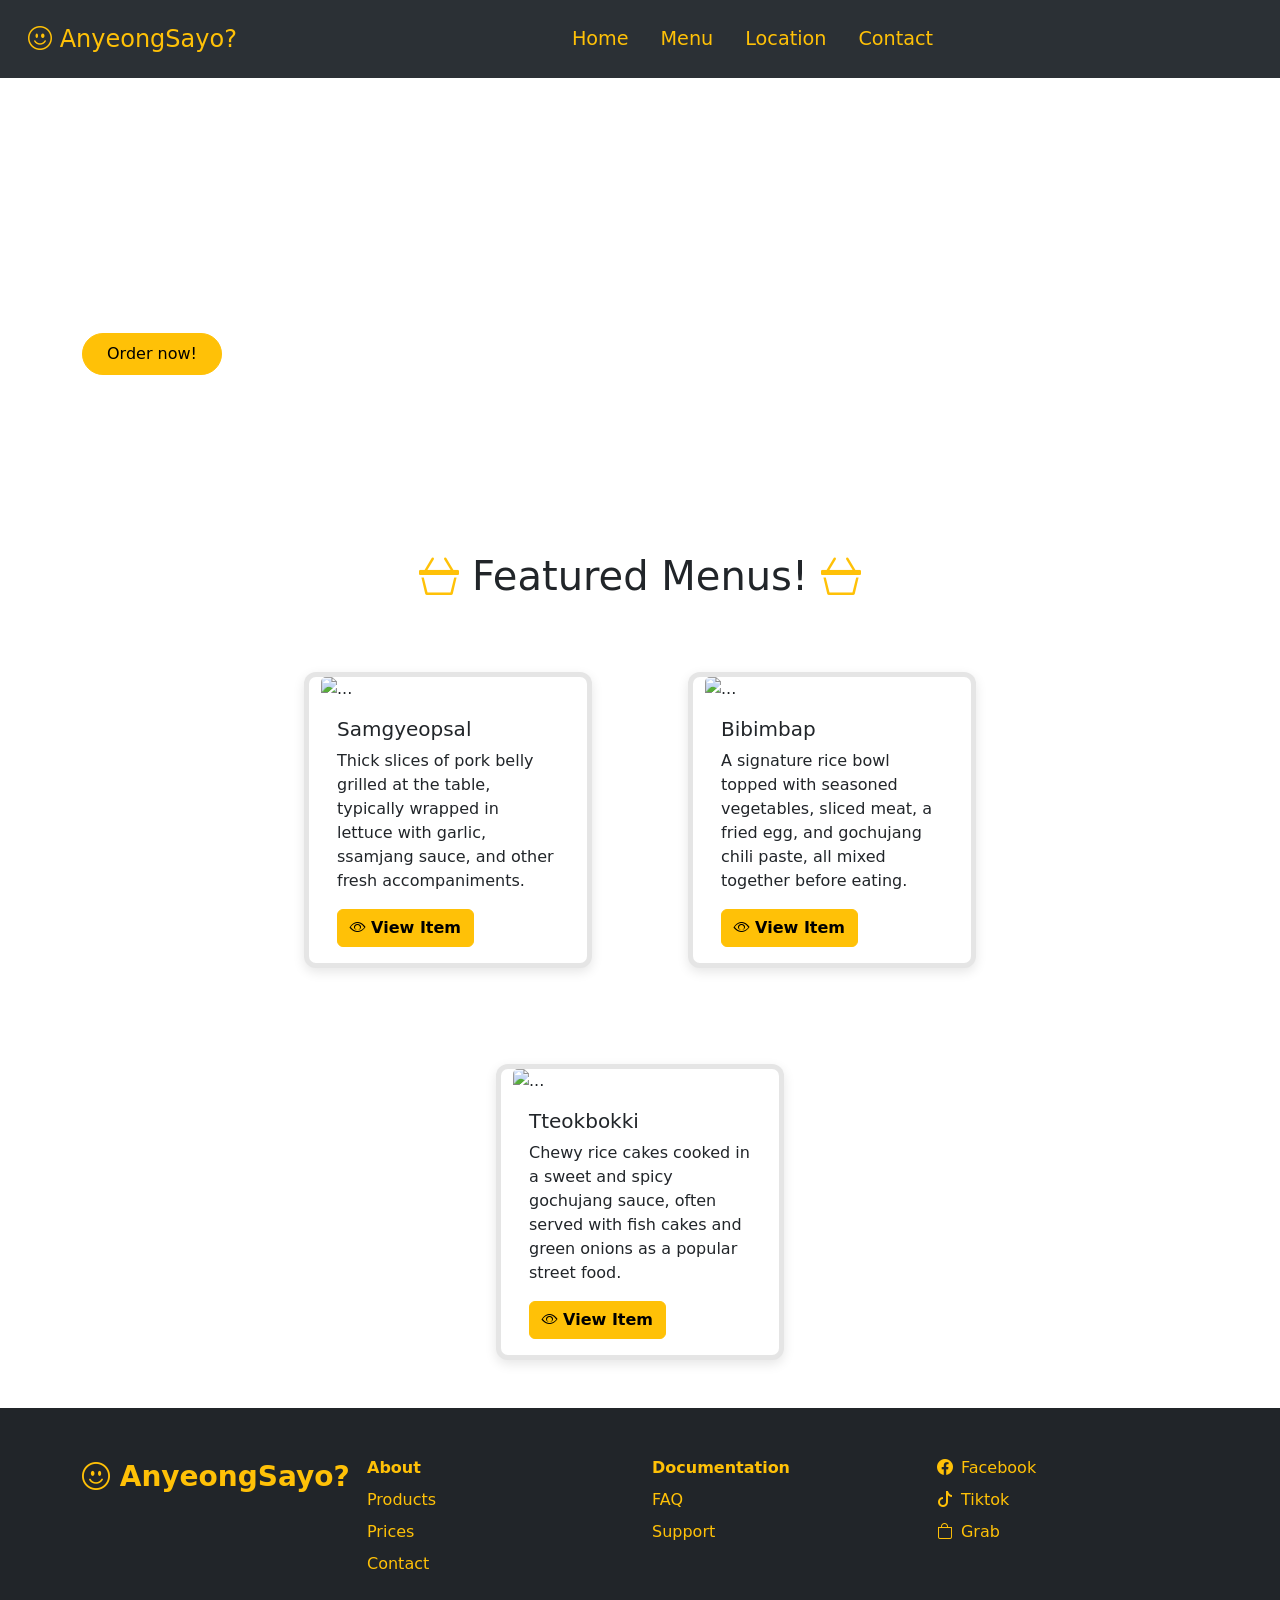
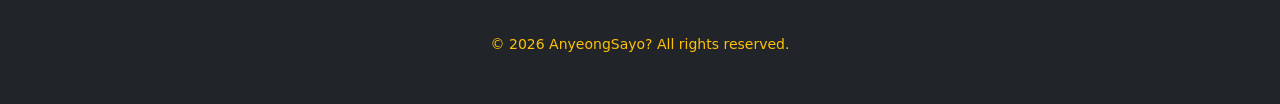
==== index.html @ 131c49ec "Add files via upload" ====
<!DOCTYPE html>
<html>
<head>
	<meta charset="utf-8">
	<meta name="viewport" content="width=device-width, initial-scale=1">
	<title>App Building1 s81</title>

	<link href="https://cdn.jsdelivr.net/npm/bootstrap@5.3.8/dist/css/bootstrap.min.css" rel="stylesheet" integrity="sha384-sRIl4kxILFvY47J16cr9ZwB07vP4J8+LH7qKQnuqkuIAvNWLzeN8tE5YBujZqJLB" crossorigin="anonymous">

	<link rel="stylesheet" href="https://cdn.jsdelivr.net/npm/bootstrap-icons@1.11.3/font/bootstrap-icons.min.css">

	<link rel="stylesheet" type="text/css" href="./index.css">
	 
</head>
<body>

	<!-- Navbar start -->
	<nav class="navbar navbar-expand-lg bg-body-tertiary p-3" data-bs-theme="dark">
		<div class="container-fluid">
			
				<a id="navbar-brand" class="navbar-brand text-warning" href="#"><i class="bi bi-emoji-smile"></i> AnyeongSayo?</a>
				<button class="navbar-toggler" type="button" data-bs-toggle="collapse" data-bs-target="#navbarNav" aria-controls="navbarNav" aria-expanded="false" aria-label="Toggle navigation">
				<span class="navbar-toggler-icon"></span>
				</button>
				<div class="collapse navbar-collapse" id="navbarNav">
				<ul class="navbar-nav mx-auto gap-3">
					<li class="nav-item">
					<a class="nav-link active text-warning" aria-current="page" href="#">Home</a>
					</li>
					<li class="nav-item">
					<a class="nav-link text-warning" href="#">Menu</a>
					</li>
					<li class="nav-item">
					<a class="nav-link text-warning" href="#">Location</a>
					</li>
					<li class="nav-item">
					<a class="nav-link disabled text-warning">Contact</a>
					</li>
				</ul>
			
			</div>
		</div>
	</nav>
	<!-- Navbar end -->

	<!-- Hero Section start -->
	<div id="heroSection" class="container-fluid p-0 vh-50">
		<div class="row h-100 g-0">
			<div class="col-12 h-100 position-relative">

				<!-- Headings start -->
				<div class="h-100 d-flex align-items-center">
					<div class="container">
						<div class="row">
							<div class="col-md-6">
								
								<div id="headingsSection" class="text-white">
									<h1>AnyeongSayo?</h1>
									<p class="lead"><strong>Buy our korean products and fullfill your cravings!</strong></p>
									<button id="orderButton" class="btn btn-warning rounded-pill px-4 py-2">Order now!</button>
								</div>
								
							</div>
						</div>
					</div>
				</div>
				<!-- Headings end -->
				
			</div>
		</div>
	</div>
	<!-- Hero Section end -->

	

	<!-- Cards start -->
	<div class="container">
		<h1 class="text-center m-4">
			<span class="text-warning"><i class="bi bi-basket3"></i></span> 
			Featured Menus!
			<span class="text-warning"><i class="bi bi-basket3"></i></span>
		</h1>
		<div class="row wrap justify-content-center">
			
			<div id="cardsSection"class="card m-5 col-md-4" >
				<img src="https://external-content.duckduckgo.com/iu/?u=https%3A%2F%2Fimg.freepik.com%2Fpremium-photo%2Fdetailed-image-korean-samgyeopsal-grilled-pork-belly-ssamjang-sauce-lettuce-wrap-served-korean_1326686-5410.jpg&f=1&nofb=1&ipt=80b29d132cfd486fd21ffea61f401a63dc3380e51995f74dad81d47a6de3b844" class="card-img-top" alt="...">
				<div class="card-body">
					<h5 class="card-title">Samgyeopsal</h5>
					<p class="card-text">Thick slices of pork belly grilled at the table, typically wrapped in lettuce with garlic, ssamjang sauce, and other fresh accompaniments.</p>
					<a href="#" class="btn btn-warning"><i class="bi bi-eye"></i> <strong> View Item</strong></a>
				</div>
			</div>

			<div id="cardsSection"class="card m-5 col-md-4" >
				<img src="https://external-content.duckduckgo.com/iu/?u=https%3A%2F%2Fimg.taste.com.au%2FjwP6ndZa%2Fw1200-h630-cfill%2Ftaste%2F2016%2F11%2Fbibimbap-92850-1.jpeg&f=1&nofb=1&ipt=57bec52aaa4fd65dd01ce59339d58ca4512866dcb42cfa8e9bb5415f3c030e72" class="card-img-top" alt="...">
				<div class="card-body">
					<h5 class="card-title">Bibimbap</h5>
					<p class="card-text">A signature rice bowl topped with seasoned vegetables, sliced meat, a fried egg, and gochujang chili paste, all mixed together before eating.</p>
					<a href="#" class="btn btn-warning"><i class="bi bi-eye"></i> <strong> View Item</strong></a>
				</div>
			</div>

			<div id="cardsSection"class="card m-5 col-md-4" >
				<img src="https://external-content.duckduckgo.com/iu/?u=https%3A%2F%2Fd2lswn7b0fl4u2.cloudfront.net%2Fphotos%2Fpg-tteokbokki-spicy-rice-cakes-1636818785.jpg&f=1&nofb=1&ipt=de9bf2ba344613090916e3b1f2c9e453d5438ed6dfdedecd3a2f1202ab56b7a6" class="card-img-top" alt="...">
				<div class="card-body">
					<h5 class="card-title">Tteokbokki</h5>
					<p class="card-text">Chewy rice cakes cooked in a sweet and spicy gochujang sauce, often served with fish cakes and green onions as a popular street food.</p>
					<a href="#" class="btn btn-warning"><i class="bi bi-eye"></i> <strong> View Item</strong></a>
				</div>
			</div>
		</div>
	</div>
	
	<!-- Cards end -->

	<!-- Footer start -->
	<div id="footerSection" class="bg-dark py-5 text-warning">
    <div class="container">
        <div class="row">
            
            <div class="col-md-3 mb-4 mb-md-0 d-md-none d-lg-block">
				<a class="navbar-brand fw-bold fs-3" href="#"><i class="bi bi-emoji-smile"></i> AnyeongSayo?</a>
			</div>
            
            
            <div class="col-md-9 ">
                <div class="row">
                    
                    <div class="col-6 col-md-4 mb-3 ">
                        <ul class="list-unstyled ">
                            <li class="mb-2"><a href="#" class="text-warning text-decoration-none"><strong>About</strong></a></li>
                            <li class="mb-2"><a href="#" class="text-warning text-decoration-none">Products</a></li>
                            <li class="mb-2"><a href="#" class="text-warning text-decoration-none">Prices</a></li>
                            <li class="mb-2"><a href="#" class="text-warning text-decoration-none">Contact</a></li>
                        </ul>
                    </div>
                    
                    
                    <div class="col-6 col-md-4 mb-3">
                        <ul class="list-unstyled">
                            <li class="mb-2"><a href="#" class="text-warning text-decoration-none"><strong>Documentation</strong></a></li>
                            <li class="mb-2"><a href="#" class="text-warning text-decoration-none">FAQ</a></li>
                            <li class="mb-2"><a href="#" class="text-warning text-decoration-none">Support</a></li>                        
                        </ul>
                    </div>
                    
                    
                    <div class="col-6 col-md-4 mb-3">
                        <ul class="list-unstyled">
                            <li class="mb-2"><a href="#" class="text-warning text-decoration-none"><i class="bi bi-facebook me-2"></i>Facebook</a></li>
                            <li class="mb-2"><a href="#" class="text-warning text-decoration-none"><i class="bi bi-tiktok me-2"></i>Tiktok</a></li>
                            <li class="mb-2"><a href="#" class="text-warning text-decoration-none"><i class="bi bi-bag me-2"></i>Grab</a></li>                        
                        </ul>
                    </div>
                </div>
            </div>
        </div>
        
        
        <div class="row mt-4 ">
            <div class="col-12 text-center text-muted ">
                <small class="text-warning">&copy; 2026 AnyeongSayo? All rights reserved.</small>
            </div>
        </div>
    </div>
</div>
	<!-- Footer end -->

	<script src="./index.js"></script>
	<script src="https://cdn.jsdelivr.net/npm/bootstrap@5.3.8/dist/js/bootstrap.bundle.min.js" integrity="sha384-FKyoEForCGlyvwx9Hj09JcYn3nv7wiPVlz7YYwJrWVcXK/BmnVDxM+D2scQbITxI" crossorigin="anonymous"></script>
	
</body>
</html>
---- index.css ----
/* CSS Reset */
* {
    margin: 0;
    padding: 0;
    box-sizing: border-box;
}

.navbar a {
    font-size: larger !important;
}

.nav-item:hover a{
    transform: scale(1.05)
}

#orderButton:hover {
    transform: scale(1.10)
}

#navbar-brand {
    font-size: x-large !important;
}

#heroSection{
    height: 50vh;
    background-image: url('https://external-content.duckduckgo.com/iu/?u=https%3A%2F%2Fimages.lifestyleasia.com%2Fwp-content%2Fuploads%2Fsites%2F6%2F2022%2F11%2F15121303%2Fmarcin-skalij-w_2vlvtgk7e-unsplash.jpeg&f=1&nofb=1&ipt=a13ea037a724357113c24fad4a683899d8e6c230ff2c6cd4dcadc566cc40f95b'); background-size: cover; 
    background-position: center;
    
    
}

#cardsSection {
    width: 18rem;
    border-radius: 12px;
    overflow: hidden;
    transition: all 0.3s ease;
    box-shadow: 0 4px 12px rgba(0, 0, 0, 0.1);
    border: 5px solid rgba(3, 3, 3, 0.1);

}

#cardsSection:hover{
    transform: translateY(-5px);
    box-shadow: 0 8px 24px rgba(50, 141, 50, 0.3);
}

#cardsSection:hover img {
    transform: scale(1.10)
}
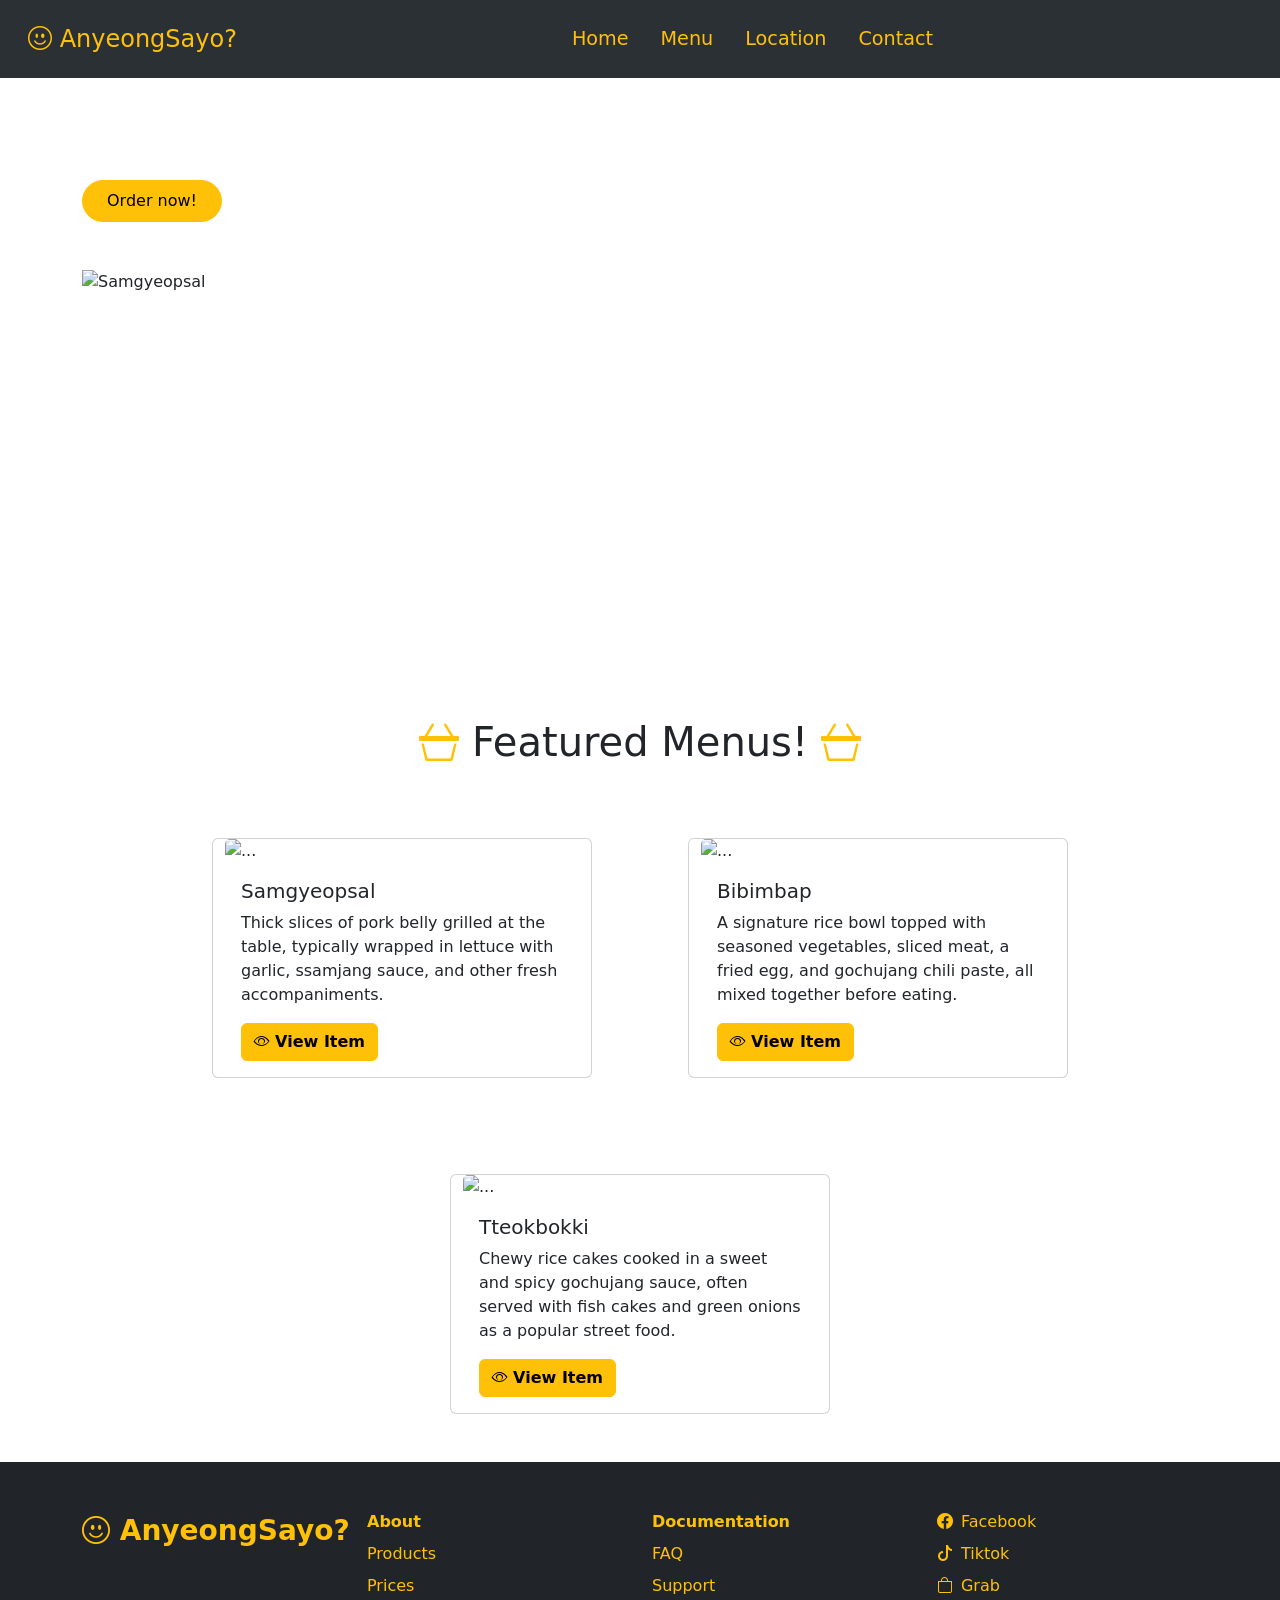
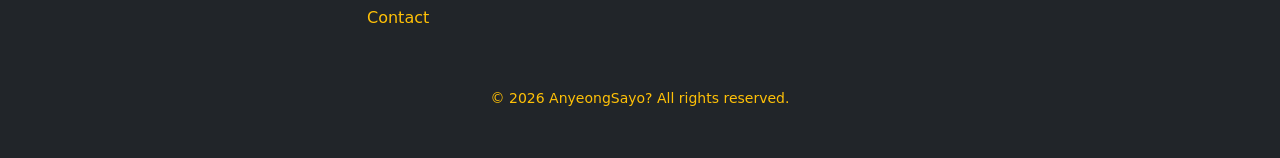
==== commit 006b7bd7: "Update index.html" ====
--- a/index.html
+++ b/index.html
@@ -15,7 +15,7 @@
 <body>
 
 	<!-- Navbar start -->
-	<nav class="navbar navbar-expand-lg bg-body-tertiary p-3" data-bs-theme="dark">
+	<nav class="navbar navbar-expand-lg bg-body-tertiary p-3 bg-dark" data-bs-theme="dark">
 		<div class="container-fluid">
 			
 				<a id="navbar-brand" class="navbar-brand text-warning" href="#"><i class="bi bi-emoji-smile"></i> AnyeongSayo?</a>
@@ -44,7 +44,7 @@
 	<!-- Navbar end -->
 
 	<!-- Hero Section start -->
-	<div id="heroSection" class="container-fluid p-0 vh-50">
+	<div id="hero" class="container-fluid p-0">
 		<div class="row h-100 g-0">
 			<div class="col-12 h-100 position-relative">
 
@@ -71,7 +71,34 @@
 	</div>
 	<!-- Hero Section end -->
 
-	
+	<!-- Carousel start -->
+	<div class="container my-5">
+		<div id="demoCarousel" class="carousel slide" data-bs-ride="carousel">
+			<div class="carousel-indicators">
+				<button type="button" data-bs-target="#demoCarousel" data-bs-slide-to="0" class="active"></button>
+				<button type="button" data-bs-target="#demoCarousel" data-bs-slide-to="1"></button>
+				<button type="button" data-bs-target="#demoCarousel" data-bs-slide-to="2"></button>
+			</div>
+			<div class="carousel-inner">
+				<div class="carousel-item active">
+					<img src="https://external-content.duckduckgo.com/iu/?u=https%3A%2F%2Fimg.freepik.com%2Fpremium-photo%2Fdetailed-image-korean-samgyeopsal-grilled-pork-belly-ssamjang-sauce-lettuce-wrap-served-korean_1326686-5410.jpg&f=1&nofb=1&ipt=80b29d132cfd486fd21ffea61f401a63dc3380e51995f74dad81d47a6de3b844" class="d-block w-100" alt="Samgyeopsal" style="height: 400px; object-fit: cover;">
+				</div>
+				<div class="carousel-item">
+					<img src="https://external-content.duckduckgo.com/iu/?u=https%3A%2F%2Fimg.taste.com.au%2FjwP6ndZa%2Fw1200-h630-cfill%2Ftaste%2F2016%2F11%2Fbibimbap-92850-1.jpeg&f=1&nofb=1&ipt=57bec52aaa4fd65dd01ce59339d58ca4512866dcb42cfa8e9bb5415f3c030e72" class="d-block w-100" alt="Bibimbap" style="height: 400px; object-fit: cover;">
+				</div>
+				<div class="carousel-item">
+					<img src="https://external-content.duckduckgo.com/iu/?u=https%3A%2F%2Fd2lswn7b0fl4u2.cloudfront.net%2Fphotos%2Fpg-tteokbokki-spicy-rice-cakes-1636818785.jpg&f=1&nofb=1&ipt=de9bf2ba344613090916e3b1f2c9e453d5438ed6dfdedecd3a2f1202ab56b7a6" class="d-block w-100" alt="Tteokbokki" style="height: 400px; object-fit: cover;">
+				</div>
+			</div>
+			<button class="carousel-control-prev" type="button" data-bs-target="#demoCarousel" data-bs-slide="prev">
+				<span class="carousel-control-prev-icon"></span>
+			</button>
+			<button class="carousel-control-next" type="button" data-bs-target="#demoCarousel" data-bs-slide="next">
+				<span class="carousel-control-next-icon"></span>
+			</button>
+		</div>
+	</div>
+	<!-- Carousel end -->
 
 	<!-- Cards start -->
 	<div class="container">
@@ -82,7 +109,7 @@
 		</h1>
 		<div class="row wrap justify-content-center">
 			
-			<div id="cardsSection"class="card m-5 col-md-4" >
+			<div class="card m-5 col-md-4" >
 				<img src="https://external-content.duckduckgo.com/iu/?u=https%3A%2F%2Fimg.freepik.com%2Fpremium-photo%2Fdetailed-image-korean-samgyeopsal-grilled-pork-belly-ssamjang-sauce-lettuce-wrap-served-korean_1326686-5410.jpg&f=1&nofb=1&ipt=80b29d132cfd486fd21ffea61f401a63dc3380e51995f74dad81d47a6de3b844" class="card-img-top" alt="...">
 				<div class="card-body">
 					<h5 class="card-title">Samgyeopsal</h5>
@@ -91,7 +118,7 @@
 				</div>
 			</div>
 
-			<div id="cardsSection"class="card m-5 col-md-4" >
+			<div class="card m-5 col-md-4" >
 				<img src="https://external-content.duckduckgo.com/iu/?u=https%3A%2F%2Fimg.taste.com.au%2FjwP6ndZa%2Fw1200-h630-cfill%2Ftaste%2F2016%2F11%2Fbibimbap-92850-1.jpeg&f=1&nofb=1&ipt=57bec52aaa4fd65dd01ce59339d58ca4512866dcb42cfa8e9bb5415f3c030e72" class="card-img-top" alt="...">
 				<div class="card-body">
 					<h5 class="card-title">Bibimbap</h5>
@@ -100,7 +127,7 @@
 				</div>
 			</div>
 
-			<div id="cardsSection"class="card m-5 col-md-4" >
+			<div class="card m-5 col-md-4" >
 				<img src="https://external-content.duckduckgo.com/iu/?u=https%3A%2F%2Fd2lswn7b0fl4u2.cloudfront.net%2Fphotos%2Fpg-tteokbokki-spicy-rice-cakes-1636818785.jpg&f=1&nofb=1&ipt=de9bf2ba344613090916e3b1f2c9e453d5438ed6dfdedecd3a2f1202ab56b7a6" class="card-img-top" alt="...">
 				<div class="card-body">
 					<h5 class="card-title">Tteokbokki</h5>
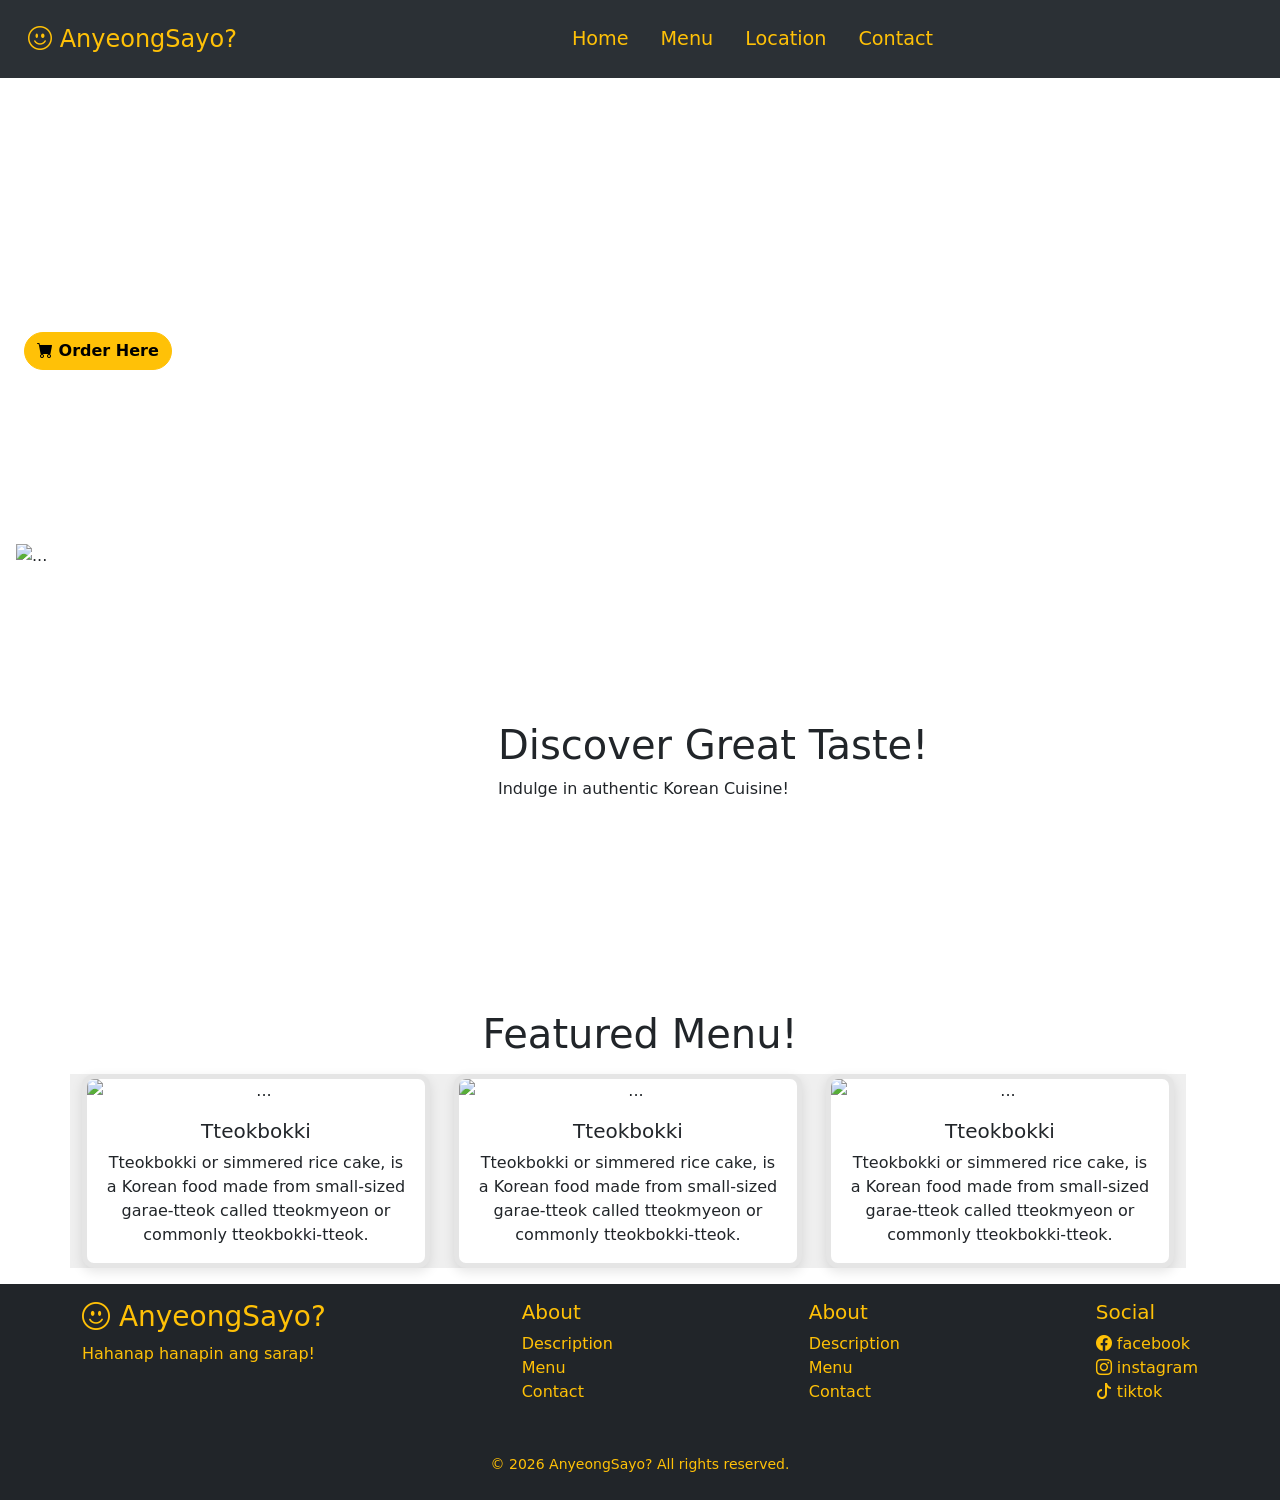
==== commit eddbe7f5: "Rename test.html to index.html" ====
--- a/index.html
+++ b/index.html
@@ -1,200 +1,265 @@
 <!DOCTYPE html>
 <html>
 <head>
-	<meta charset="utf-8">
-	<meta name="viewport" content="width=device-width, initial-scale=1">
-	<title>App Building1 s81</title>
-
-	<link href="https://cdn.jsdelivr.net/npm/bootstrap@5.3.8/dist/css/bootstrap.min.css" rel="stylesheet" integrity="sha384-sRIl4kxILFvY47J16cr9ZwB07vP4J8+LH7qKQnuqkuIAvNWLzeN8tE5YBujZqJLB" crossorigin="anonymous">
-
-	<link rel="stylesheet" href="https://cdn.jsdelivr.net/npm/bootstrap-icons@1.11.3/font/bootstrap-icons.min.css">
-
-	<link rel="stylesheet" type="text/css" href="./index.css">
-	 
+    <meta charset="utf-8">
+    <meta name="viewport" content="width=device-width, initial-scale=1">
+    <title>App Building1 s81</title>
+
+    <link href="https://cdn.jsdelivr.net/npm/bootstrap@5.3.8/dist/css/bootstrap.min.css" rel="stylesheet" integrity="sha384-sRIl4kxILFvY47J16cr9ZwB07vP4J8+LH7qKQnuqkuIAvNWLzeN8tE5YBujZqJLB" crossorigin="anonymous">
+
+    <link rel="stylesheet" href="https://cdn.jsdelivr.net/npm/bootstrap-icons@1.11.3/font/bootstrap-icons.min.css">
+
+    <link rel="stylesheet" type="text/css" href="./index.css">
+
+    <style>
+        /* CSS Reset */
+        * {
+            margin: 0;
+            padding: 0;
+            box-sizing: border-box;
+        }
+
+        .navbar a {
+            font-size: larger !important;
+        }
+
+        .nav-item:hover a{
+            transform: scale(1.05)
+        }
+
+        #orderButton:hover {
+            transform: scale(1.10)
+        }
+
+        #navbar-brand {
+            font-size: x-large !important;
+        }
+
+        #hero{
+            height: 50vh;
+            background-image: url('https://external-content.duckduckgo.com/iu/?u=https%3A%2F%2Fimages.lifestyleasia.com%2Fwp-content%2Fuploads%2Fsites%2F6%2F2022%2F11%2F15121303%2Fmarcin-skalij-w_2vlvtgk7e-unsplash.jpeg&f=1&nofb=1&ipt=a13ea037a724357113c24fad4a683899d8e6c230ff2c6cd4dcadc566cc40f95b'); background-size: cover; 
+            background-position: center;
+            
+            
+        }
+
+        #hero button:hover {
+            transform: scale(1.10)
+        }
+
+        #carouselExampleIndicators img {
+           
+             width:  50vh;
+             height: 50vh;
+              object-fit: cover;
+            
+            
+        }
+
+        #carouselExampleIndicators {
+            width: 50vh;
+        }
+
+       
+        .card {
+            /* width: 18rem; */
+            border-radius: 12px;
+            overflow: hidden;
+            transition: all 0.3s ease;
+            box-shadow: 0 4px 12px rgba(0, 0, 0, 0.1);
+            border: 5px solid rgba(3, 3, 3, 0.1);
+
+        }
+
+        .card:hover{
+            transform: translateY(-5px);
+            box-shadow: 0 8px 24px rgba(50, 141, 50, 0.3);
+        }
+
+        .card:hover img {
+            transform: scale(1.10)
+        }
+    </style>
+     
 </head>
 <body>
 
-	<!-- Navbar start -->
-	<nav class="navbar navbar-expand-lg bg-body-tertiary p-3 bg-dark" data-bs-theme="dark">
-		<div class="container-fluid">
-			
-				<a id="navbar-brand" class="navbar-brand text-warning" href="#"><i class="bi bi-emoji-smile"></i> AnyeongSayo?</a>
-				<button class="navbar-toggler" type="button" data-bs-toggle="collapse" data-bs-target="#navbarNav" aria-controls="navbarNav" aria-expanded="false" aria-label="Toggle navigation">
-				<span class="navbar-toggler-icon"></span>
-				</button>
-				<div class="collapse navbar-collapse" id="navbarNav">
-				<ul class="navbar-nav mx-auto gap-3">
-					<li class="nav-item">
-					<a class="nav-link active text-warning" aria-current="page" href="#">Home</a>
-					</li>
-					<li class="nav-item">
-					<a class="nav-link text-warning" href="#">Menu</a>
-					</li>
-					<li class="nav-item">
-					<a class="nav-link text-warning" href="#">Location</a>
-					</li>
-					<li class="nav-item">
-					<a class="nav-link disabled text-warning">Contact</a>
-					</li>
-				</ul>
-			
-			</div>
-		</div>
-	</nav>
-	<!-- Navbar end -->
-
-	<!-- Hero Section start -->
-	<div id="hero" class="container-fluid p-0">
-		<div class="row h-100 g-0">
-			<div class="col-12 h-100 position-relative">
-
-				<!-- Headings start -->
-				<div class="h-100 d-flex align-items-center">
-					<div class="container">
-						<div class="row">
-							<div class="col-md-6">
-								
-								<div id="headingsSection" class="text-white">
-									<h1>AnyeongSayo?</h1>
-									<p class="lead"><strong>Buy our korean products and fullfill your cravings!</strong></p>
-									<button id="orderButton" class="btn btn-warning rounded-pill px-4 py-2">Order now!</button>
-								</div>
-								
-							</div>
-						</div>
-					</div>
-				</div>
-				<!-- Headings end -->
-				
-			</div>
-		</div>
-	</div>
-	<!-- Hero Section end -->
-
-	<!-- Carousel start -->
-	<div class="container my-5">
-		<div id="demoCarousel" class="carousel slide" data-bs-ride="carousel">
-			<div class="carousel-indicators">
-				<button type="button" data-bs-target="#demoCarousel" data-bs-slide-to="0" class="active"></button>
-				<button type="button" data-bs-target="#demoCarousel" data-bs-slide-to="1"></button>
-				<button type="button" data-bs-target="#demoCarousel" data-bs-slide-to="2"></button>
-			</div>
-			<div class="carousel-inner">
-				<div class="carousel-item active">
-					<img src="https://external-content.duckduckgo.com/iu/?u=https%3A%2F%2Fimg.freepik.com%2Fpremium-photo%2Fdetailed-image-korean-samgyeopsal-grilled-pork-belly-ssamjang-sauce-lettuce-wrap-served-korean_1326686-5410.jpg&f=1&nofb=1&ipt=80b29d132cfd486fd21ffea61f401a63dc3380e51995f74dad81d47a6de3b844" class="d-block w-100" alt="Samgyeopsal" style="height: 400px; object-fit: cover;">
-				</div>
-				<div class="carousel-item">
-					<img src="https://external-content.duckduckgo.com/iu/?u=https%3A%2F%2Fimg.taste.com.au%2FjwP6ndZa%2Fw1200-h630-cfill%2Ftaste%2F2016%2F11%2Fbibimbap-92850-1.jpeg&f=1&nofb=1&ipt=57bec52aaa4fd65dd01ce59339d58ca4512866dcb42cfa8e9bb5415f3c030e72" class="d-block w-100" alt="Bibimbap" style="height: 400px; object-fit: cover;">
-				</div>
-				<div class="carousel-item">
-					<img src="https://external-content.duckduckgo.com/iu/?u=https%3A%2F%2Fd2lswn7b0fl4u2.cloudfront.net%2Fphotos%2Fpg-tteokbokki-spicy-rice-cakes-1636818785.jpg&f=1&nofb=1&ipt=de9bf2ba344613090916e3b1f2c9e453d5438ed6dfdedecd3a2f1202ab56b7a6" class="d-block w-100" alt="Tteokbokki" style="height: 400px; object-fit: cover;">
-				</div>
-			</div>
-			<button class="carousel-control-prev" type="button" data-bs-target="#demoCarousel" data-bs-slide="prev">
-				<span class="carousel-control-prev-icon"></span>
-			</button>
-			<button class="carousel-control-next" type="button" data-bs-target="#demoCarousel" data-bs-slide="next">
-				<span class="carousel-control-next-icon"></span>
-			</button>
-		</div>
-	</div>
-	<!-- Carousel end -->
-
-	<!-- Cards start -->
-	<div class="container">
-		<h1 class="text-center m-4">
-			<span class="text-warning"><i class="bi bi-basket3"></i></span> 
-			Featured Menus!
-			<span class="text-warning"><i class="bi bi-basket3"></i></span>
-		</h1>
-		<div class="row wrap justify-content-center">
-			
-			<div class="card m-5 col-md-4" >
-				<img src="https://external-content.duckduckgo.com/iu/?u=https%3A%2F%2Fimg.freepik.com%2Fpremium-photo%2Fdetailed-image-korean-samgyeopsal-grilled-pork-belly-ssamjang-sauce-lettuce-wrap-served-korean_1326686-5410.jpg&f=1&nofb=1&ipt=80b29d132cfd486fd21ffea61f401a63dc3380e51995f74dad81d47a6de3b844" class="card-img-top" alt="...">
-				<div class="card-body">
-					<h5 class="card-title">Samgyeopsal</h5>
-					<p class="card-text">Thick slices of pork belly grilled at the table, typically wrapped in lettuce with garlic, ssamjang sauce, and other fresh accompaniments.</p>
-					<a href="#" class="btn btn-warning"><i class="bi bi-eye"></i> <strong> View Item</strong></a>
-				</div>
-			</div>
-
-			<div class="card m-5 col-md-4" >
-				<img src="https://external-content.duckduckgo.com/iu/?u=https%3A%2F%2Fimg.taste.com.au%2FjwP6ndZa%2Fw1200-h630-cfill%2Ftaste%2F2016%2F11%2Fbibimbap-92850-1.jpeg&f=1&nofb=1&ipt=57bec52aaa4fd65dd01ce59339d58ca4512866dcb42cfa8e9bb5415f3c030e72" class="card-img-top" alt="...">
-				<div class="card-body">
-					<h5 class="card-title">Bibimbap</h5>
-					<p class="card-text">A signature rice bowl topped with seasoned vegetables, sliced meat, a fried egg, and gochujang chili paste, all mixed together before eating.</p>
-					<a href="#" class="btn btn-warning"><i class="bi bi-eye"></i> <strong> View Item</strong></a>
-				</div>
-			</div>
-
-			<div class="card m-5 col-md-4" >
-				<img src="https://external-content.duckduckgo.com/iu/?u=https%3A%2F%2Fd2lswn7b0fl4u2.cloudfront.net%2Fphotos%2Fpg-tteokbokki-spicy-rice-cakes-1636818785.jpg&f=1&nofb=1&ipt=de9bf2ba344613090916e3b1f2c9e453d5438ed6dfdedecd3a2f1202ab56b7a6" class="card-img-top" alt="...">
-				<div class="card-body">
-					<h5 class="card-title">Tteokbokki</h5>
-					<p class="card-text">Chewy rice cakes cooked in a sweet and spicy gochujang sauce, often served with fish cakes and green onions as a popular street food.</p>
-					<a href="#" class="btn btn-warning"><i class="bi bi-eye"></i> <strong> View Item</strong></a>
-				</div>
-			</div>
-		</div>
-	</div>
-	
-	<!-- Cards end -->
-
-	<!-- Footer start -->
-	<div id="footerSection" class="bg-dark py-5 text-warning">
-    <div class="container">
-        <div class="row">
-            
-            <div class="col-md-3 mb-4 mb-md-0 d-md-none d-lg-block">
-				<a class="navbar-brand fw-bold fs-3" href="#"><i class="bi bi-emoji-smile"></i> AnyeongSayo?</a>
-			</div>
-            
-            
-            <div class="col-md-9 ">
-                <div class="row">
-                    
-                    <div class="col-6 col-md-4 mb-3 ">
-                        <ul class="list-unstyled ">
-                            <li class="mb-2"><a href="#" class="text-warning text-decoration-none"><strong>About</strong></a></li>
-                            <li class="mb-2"><a href="#" class="text-warning text-decoration-none">Products</a></li>
-                            <li class="mb-2"><a href="#" class="text-warning text-decoration-none">Prices</a></li>
-                            <li class="mb-2"><a href="#" class="text-warning text-decoration-none">Contact</a></li>
-                        </ul>
-                    </div>
-                    
-                    
-                    <div class="col-6 col-md-4 mb-3">
-                        <ul class="list-unstyled">
-                            <li class="mb-2"><a href="#" class="text-warning text-decoration-none"><strong>Documentation</strong></a></li>
-                            <li class="mb-2"><a href="#" class="text-warning text-decoration-none">FAQ</a></li>
-                            <li class="mb-2"><a href="#" class="text-warning text-decoration-none">Support</a></li>                        
-                        </ul>
-                    </div>
-                    
-                    
-                    <div class="col-6 col-md-4 mb-3">
-                        <ul class="list-unstyled">
-                            <li class="mb-2"><a href="#" class="text-warning text-decoration-none"><i class="bi bi-facebook me-2"></i>Facebook</a></li>
-                            <li class="mb-2"><a href="#" class="text-warning text-decoration-none"><i class="bi bi-tiktok me-2"></i>Tiktok</a></li>
-                            <li class="mb-2"><a href="#" class="text-warning text-decoration-none"><i class="bi bi-bag me-2"></i>Grab</a></li>                        
-                        </ul>
-                    </div>
+    <!-- Navbar start -->
+    <nav class="navbar navbar-expand-lg bg-body-tertiary p-3 bg-dark" data-bs-theme="dark">
+        <div class="container-fluid">
+            
+                <a id="navbar-brand" class="navbar-brand text-warning" href="#"><i class="bi bi-emoji-smile"></i> AnyeongSayo?</a>
+                <button class="navbar-toggler" type="button" data-bs-toggle="collapse" data-bs-target="#navbarNav" aria-controls="navbarNav" aria-expanded="false" aria-label="Toggle navigation">
+                <span class="navbar-toggler-icon"></span>
+                </button>
+                <div class="collapse navbar-collapse" id="navbarNav">
+                <ul class="navbar-nav mx-auto gap-3">
+                    <li class="nav-item">
+                    <a class="nav-link active text-warning" aria-current="page" href="#">Home</a>
+                    </li>
+                    <li class="nav-item">
+                    <a class="nav-link text-warning" href="#">Menu</a>
+                    </li>
+                    <li class="nav-item">
+                    <a class="nav-link text-warning" href="#">Location</a>
+                    </li>
+                    <li class="nav-item">
+                    <a class="nav-link disabled text-warning">Contact</a>
+                    </li>
+                </ul>
+            
+            </div>
+        </div>
+    </nav>
+    <!-- Navbar end -->
+
+    <div id="hero" class="text-white">
+        <div class="row h-100">
+            <div class="m-4 d-flex align-items-end align-items-md-center">
+                <div>
+                    <h1 class="text-white">Hello</h1>
+                    <p>Description Here!</p>
+                    <button class="btn btn-warning rounded-pill"><i class="bi bi-cart-fill"></i><strong> Order Here</strong></button>
                 </div>
             </div>
         </div>
+    </div>
+
+    <div class="d-flex">
+
+        <div id="carouselExampleIndicators" class="carousel slide d-none d-md-block m-md-3" data-bs-ride="carousel">
+          <div class="carousel-indicators">
+            <button type="button" data-bs-target="#carouselExampleIndicators" data-bs-slide-to="0" class="active" aria-current="true" aria-label="Slide 1"></button>
+            <button type="button" data-bs-target="#carouselExampleIndicators" data-bs-slide-to="1" aria-label="Slide 2"></button>
+            <button type="button" data-bs-target="#carouselExampleIndicators" data-bs-slide-to="2" aria-label="Slide 3"></button>
+          </div>
+          <div class="carousel-inner">
+            <div class="carousel-item active">
+              <img src="https://external-content.duckduckgo.com/iu/?u=https%3A%2F%2Fimg.freepik.com%2Fpremium-photo%2Fsamgyeopsal-with-grilled-pork-belly_880492-17114.jpg&f=1&nofb=1&ipt=ebf2958c4389a2df81e31d298d69b9d806e252257cc5d7f6a7fa2fc879e71964" class="d-block w-100" alt="...">
+            </div>
+            <div class="carousel-item">
+              <img src="https://external-content.duckduckgo.com/iu/?u=https%3A%2F%2Fnippon-grill.com%2Fwp-content%2Fuploads%2F2024%2F09%2FFirefly-genere-moi-une-image-16-9-realiste-du-Kimchi-Jjigae-ragout-de-kimchi-vue-de-haut-92548-Photoroom.jpg&f=1&nofb=1&ipt=dfafaa87c89cc09156cc48a5b89dcf7305e6cf5da97bbe3b2a28ee2871d9dcbc" class="d-block w-100" alt="...">
+            </div>
+            <div class="carousel-item">
+              <img src="https://external-content.duckduckgo.com/iu/?u=https%3A%2F%2Fwww.paulinacocina.net%2Fwp-content%2Fuploads%2F2025%2F01%2Freceta-de-bibimbap-1736160615.jpg&f=1&nofb=1&ipt=bc3bd3490f964099b7d8d2ef0e6305e4c751449dbe3e9482d1344cfee21d15fb" class="d-block w-100" alt="...">
+            </div>
+          </div>
+          <button class="carousel-control-prev" type="button" data-bs-target="#carouselExampleIndicators" data-bs-slide="prev">
+            <span class="carousel-control-prev-icon" aria-hidden="true"></span>
+            <span class="visually-hidden">Previous</span>
+          </button>
+          <button class="carousel-control-next" type="button" data-bs-target="#carouselExampleIndicators" data-bs-slide="next">
+            <span class="carousel-control-next-icon" aria-hidden="true"></span>
+            <span class="visually-hidden">Next</span>
+          </button>
+        </div>
+
+        <div class="d-none d-md-block m-md-3">
+            <div class="row h-100">
+                <div class="d-flex align-items-center">
+                    <div>
+                        <h1>Discover Great Taste!</h1>
+                        <p>Indulge in authentic Korean Cuisine!</p>
+                    </div>                
+                </div>
+            </div>
+        </div>    
+    </div>
+
+<div class="container d-flex justify-content-center">
+    <div class='row  '>
+        <div class="d-flex justify-content-center">
+            <h1>Featured Menu!</h1>
+        </div>
         
+    <div class="row wrap justify-content-center">
         
-        <div class="row mt-4 ">
+        <button class="border-0 col-md-6 col-lg-4  mt-2">
+        <div class="card" >
+          <img src="https://external-content.duckduckgo.com/iu/?u=https%3A%2F%2Fd2lswn7b0fl4u2.cloudfront.net%2Fphotos%2Fpg-tteokbokki-spicy-rice-cakes-1636818785.jpg&f=1&nofb=1&ipt=8c4b4576f0e757c03ca9e5a6ac2c250d7f164ca7e63251af4238bd63a531b1ab" class="card-img-top" alt="...">
+          <div class="card-body">
+            <h5 class="card-title">Tteokbokki </h5>
+            <p class="card-text">Tteokbokki or simmered rice cake, is a Korean food made from small-sized garae-tteok called tteokmyeon or commonly tteokbokki-tteok.</p>
+          </div>
+        </div>
+        </button>
+
+        <button class="border-0 col-md-6 col-lg-4  mt-2">
+        <div class="card" >
+          <img src="https://external-content.duckduckgo.com/iu/?u=https%3A%2F%2Fd2lswn7b0fl4u2.cloudfront.net%2Fphotos%2Fpg-tteokbokki-spicy-rice-cakes-1636818785.jpg&f=1&nofb=1&ipt=8c4b4576f0e757c03ca9e5a6ac2c250d7f164ca7e63251af4238bd63a531b1ab" class="card-img-top" alt="...">
+          <div class="card-body">
+            <h5 class="card-title">Tteokbokki </h5>
+            <p class="card-text">Tteokbokki or simmered rice cake, is a Korean food made from small-sized garae-tteok called tteokmyeon or commonly tteokbokki-tteok.</p>
+          </div>
+        </div>
+        </button>
+
+        <button class="border-0 col-md-6 col-lg-4  mt-2">
+        <div class="card">
+          <img src="https://external-content.duckduckgo.com/iu/?u=https%3A%2F%2Fd2lswn7b0fl4u2.cloudfront.net%2Fphotos%2Fpg-tteokbokki-spicy-rice-cakes-1636818785.jpg&f=1&nofb=1&ipt=8c4b4576f0e757c03ca9e5a6ac2c250d7f164ca7e63251af4238bd63a531b1ab" class="card-img-top" alt="...">
+          <div class="card-body">
+            <h5 class="card-title">Tteokbokki </h5>
+            <p class="card-text">Tteokbokki or simmered rice cake, is a Korean food made from small-sized garae-tteok called tteokmyeon or commonly tteokbokki-tteok.</p>
+          </div>
+        </div>
+        </button>
+
+    </div>    
+       
+
+    </div>
+    
+</div>
+
+<footer>
+    <div id="footer" class="footer  bg-dark text-warning p-3 mt-3">
+        <div class="container d-md-flex justify-content-between">
+
+            <div>
+                <h3><i class="bi bi-emoji-smile"></i> AnyeongSayo?</h3>
+                <p>Hahanap hanapin ang sarap!</p>
+            </div>
+
+            <div>
+                <h5>About</h5>
+                <ul class="list-unstyled">
+                    <li ><a href="#" class="text-warning text-decoration-none">Description</a></li>
+                    <li><a href="#" class="text-warning text-decoration-none">Menu</a></li>
+                    <li><a href="#" class="text-warning text-decoration-none">Contact</a></li>
+                </ul>
+            </div>
+
+            <div>
+                <h5>About</h5>
+                <ul class="list-unstyled">
+                    <li ><a href="#" class="text-warning text-decoration-none">Description</a></li>
+                    <li><a href="#" class="text-warning text-decoration-none">Menu</a></li>
+                    <li><a href="#" class="text-warning text-decoration-none">Contact</a></li>
+                </ul>
+            </div>
+
+            <div>
+                <h5>Social</h5>
+                <ul class="list-unstyled">
+                    <li ><a href="#" class="text-warning text-decoration-none"><i class="bi bi-facebook"></i> facebook</a></li>
+                    <li><a href="#" class="text-warning text-decoration-none"><i class="bi bi-instagram"></i> instagram</a></li>
+                    <li><a href="#" class="text-warning text-decoration-none"><i class="bi bi-tiktok"></i> tiktok</a></li>
+                </ul>
+            </div>
+
+        </div>
+
+        <div class="row mt-4 p-2">
             <div class="col-12 text-center text-muted ">
                 <small class="text-warning">&copy; 2026 AnyeongSayo? All rights reserved.</small>
             </div>
         </div>
     </div>
-</div>
-	<!-- Footer end -->
-
-	<script src="./index.js"></script>
-	<script src="https://cdn.jsdelivr.net/npm/bootstrap@5.3.8/dist/js/bootstrap.bundle.min.js" integrity="sha384-FKyoEForCGlyvwx9Hj09JcYn3nv7wiPVlz7YYwJrWVcXK/BmnVDxM+D2scQbITxI" crossorigin="anonymous"></script>
-	
+
+</footer>
+
+    <script src="./index.js"></script>
+    <script src="https://cdn.jsdelivr.net/npm/bootstrap@5.3.8/dist/js/bootstrap.bundle.min.js" integrity="sha384-FKyoEForCGlyvwx9Hj09JcYn3nv7wiPVlz7YYwJrWVcXK/BmnVDxM+D2scQbITxI" crossorigin="anonymous"></script>
+    
 </body>
 </html>
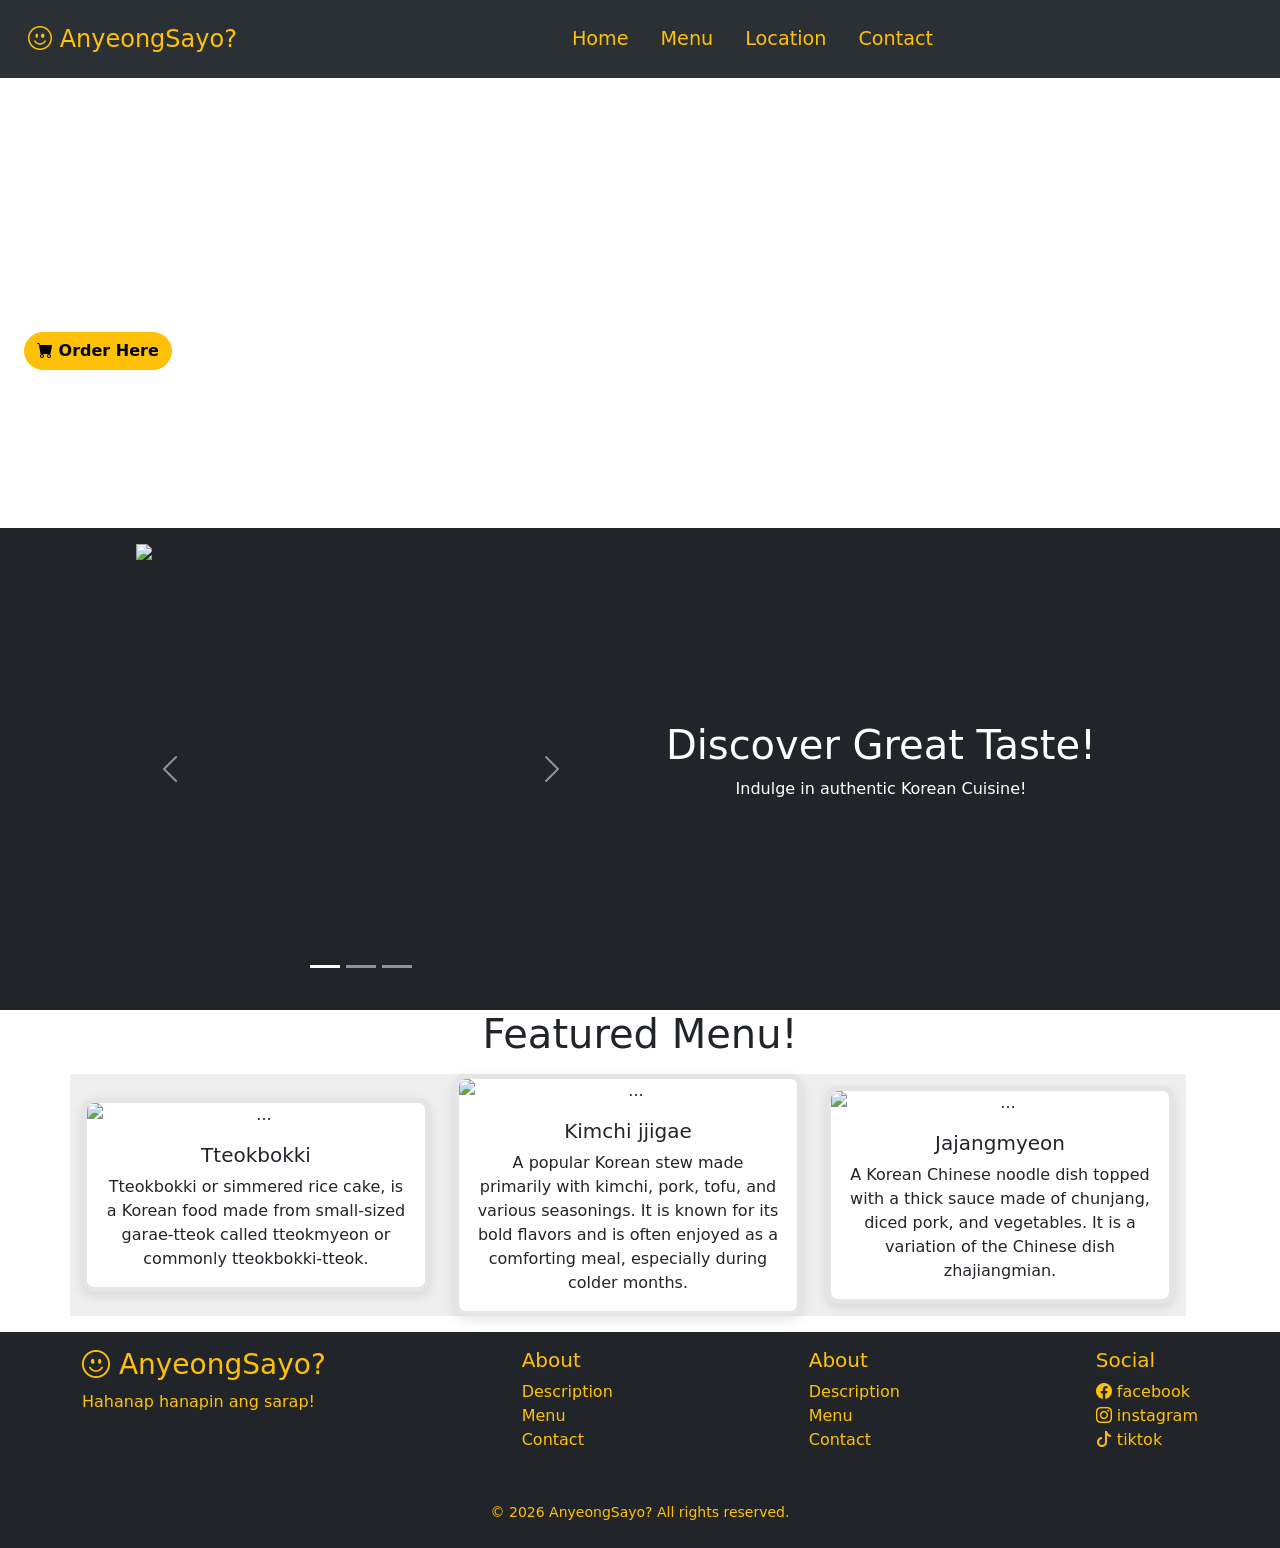
==== commit 991b14eb: "Update index.html" ====
--- a/index.html
+++ b/index.html
@@ -117,15 +117,15 @@
         <div class="row h-100">
             <div class="m-4 d-flex align-items-end align-items-md-center">
                 <div>
-                    <h1 class="text-white">Hello</h1>
-                    <p>Description Here!</p>
+                    <h1 class="text-white">Annyeonghaseyo</h1>
+                    <p>Good Food, Good Taste!</p>
                     <button class="btn btn-warning rounded-pill"><i class="bi bi-cart-fill"></i><strong> Order Here</strong></button>
                 </div>
             </div>
         </div>
     </div>
 
-    <div class="d-flex">
+    <div class="d-flex bg-dark justify-content-center">
 
         <div id="carouselExampleIndicators" class="carousel slide d-none d-md-block m-md-3" data-bs-ride="carousel">
           <div class="carousel-indicators">
@@ -141,7 +141,7 @@
               <img src="https://external-content.duckduckgo.com/iu/?u=https%3A%2F%2Fnippon-grill.com%2Fwp-content%2Fuploads%2F2024%2F09%2FFirefly-genere-moi-une-image-16-9-realiste-du-Kimchi-Jjigae-ragout-de-kimchi-vue-de-haut-92548-Photoroom.jpg&f=1&nofb=1&ipt=dfafaa87c89cc09156cc48a5b89dcf7305e6cf5da97bbe3b2a28ee2871d9dcbc" class="d-block w-100" alt="...">
             </div>
             <div class="carousel-item">
-              <img src="https://external-content.duckduckgo.com/iu/?u=https%3A%2F%2Fwww.paulinacocina.net%2Fwp-content%2Fuploads%2F2025%2F01%2Freceta-de-bibimbap-1736160615.jpg&f=1&nofb=1&ipt=bc3bd3490f964099b7d8d2ef0e6305e4c751449dbe3e9482d1344cfee21d15fb" class="d-block w-100" alt="...">
+              <img src="https://external-content.duckduckgo.com/iu/?u=https%3A%2F%2Fwww.koreangardenboston.com%2Fwp-content%2Fuploads%2F2024%2F05%2Fjajangmyeon_-_black_bean_noodles.webp&f=1&nofb=1&ipt=edf77ba65c4937acc540abb5f867fe0db932f6f69885248ea9fac372ebbad139" class="d-block w-100" alt="...">
             </div>
           </div>
           <button class="carousel-control-prev" type="button" data-bs-target="#carouselExampleIndicators" data-bs-slide="prev">
@@ -154,7 +154,7 @@
           </button>
         </div>
 
-        <div class="d-none d-md-block m-md-3">
+        <div class="d-none d-md-block m-md-3 text-center px-5 text-white">
             <div class="row h-100">
                 <div class="d-flex align-items-center">
                     <div>
@@ -186,20 +186,20 @@
 
         <button class="border-0 col-md-6 col-lg-4  mt-2">
         <div class="card" >
-          <img src="https://external-content.duckduckgo.com/iu/?u=https%3A%2F%2Fd2lswn7b0fl4u2.cloudfront.net%2Fphotos%2Fpg-tteokbokki-spicy-rice-cakes-1636818785.jpg&f=1&nofb=1&ipt=8c4b4576f0e757c03ca9e5a6ac2c250d7f164ca7e63251af4238bd63a531b1ab" class="card-img-top" alt="...">
+          <img src="https://external-content.duckduckgo.com/iu/?u=https%3A%2F%2Fwww.tastingtable.com%2Fimg%2Fgallery%2Fkimchi-jjigae-tastes-better-with-one-pork-upgrade%2Fl-intro-1728401507.jpg&f=1&nofb=1&ipt=7df258896d65347565d6adb9a43cd59eac0b44a7820343eeaac92cda22ec7dc9" class="card-img-top" alt="...">
           <div class="card-body">
-            <h5 class="card-title">Tteokbokki </h5>
-            <p class="card-text">Tteokbokki or simmered rice cake, is a Korean food made from small-sized garae-tteok called tteokmyeon or commonly tteokbokki-tteok.</p>
+            <h5 class="card-title">Kimchi jjigae </h5>
+            <p class="card-text">A popular Korean stew made primarily with kimchi, pork, tofu, and various seasonings. It is known for its bold flavors and is often enjoyed as a comforting meal, especially during colder months.</p>
           </div>
         </div>
         </button>
 
         <button class="border-0 col-md-6 col-lg-4  mt-2">
         <div class="card">
-          <img src="https://external-content.duckduckgo.com/iu/?u=https%3A%2F%2Fd2lswn7b0fl4u2.cloudfront.net%2Fphotos%2Fpg-tteokbokki-spicy-rice-cakes-1636818785.jpg&f=1&nofb=1&ipt=8c4b4576f0e757c03ca9e5a6ac2c250d7f164ca7e63251af4238bd63a531b1ab" class="card-img-top" alt="...">
+          <img src="https://external-content.duckduckgo.com/iu/?u=https%3A%2F%2Fwww.tastingtable.com%2Fimg%2Fgallery%2Fjajangmyeon-korean-black-bean-noodles-recipe%2Fl-intro-1693311704.jpg&f=1&nofb=1&ipt=ae931e73cd3b0f25a46075e0289be539eb81ea1c0e661e8ec1758b51529319cc" class="card-img-top" alt="...">
           <div class="card-body">
-            <h5 class="card-title">Tteokbokki </h5>
-            <p class="card-text">Tteokbokki or simmered rice cake, is a Korean food made from small-sized garae-tteok called tteokmyeon or commonly tteokbokki-tteok.</p>
+            <h5 class="card-title">Jajangmyeon </h5>
+            <p class="card-text">A Korean Chinese noodle dish topped with a thick sauce made of chunjang, diced pork, and vegetables. It is a variation of the Chinese dish zhajiangmian.</p>
           </div>
         </div>
         </button>
